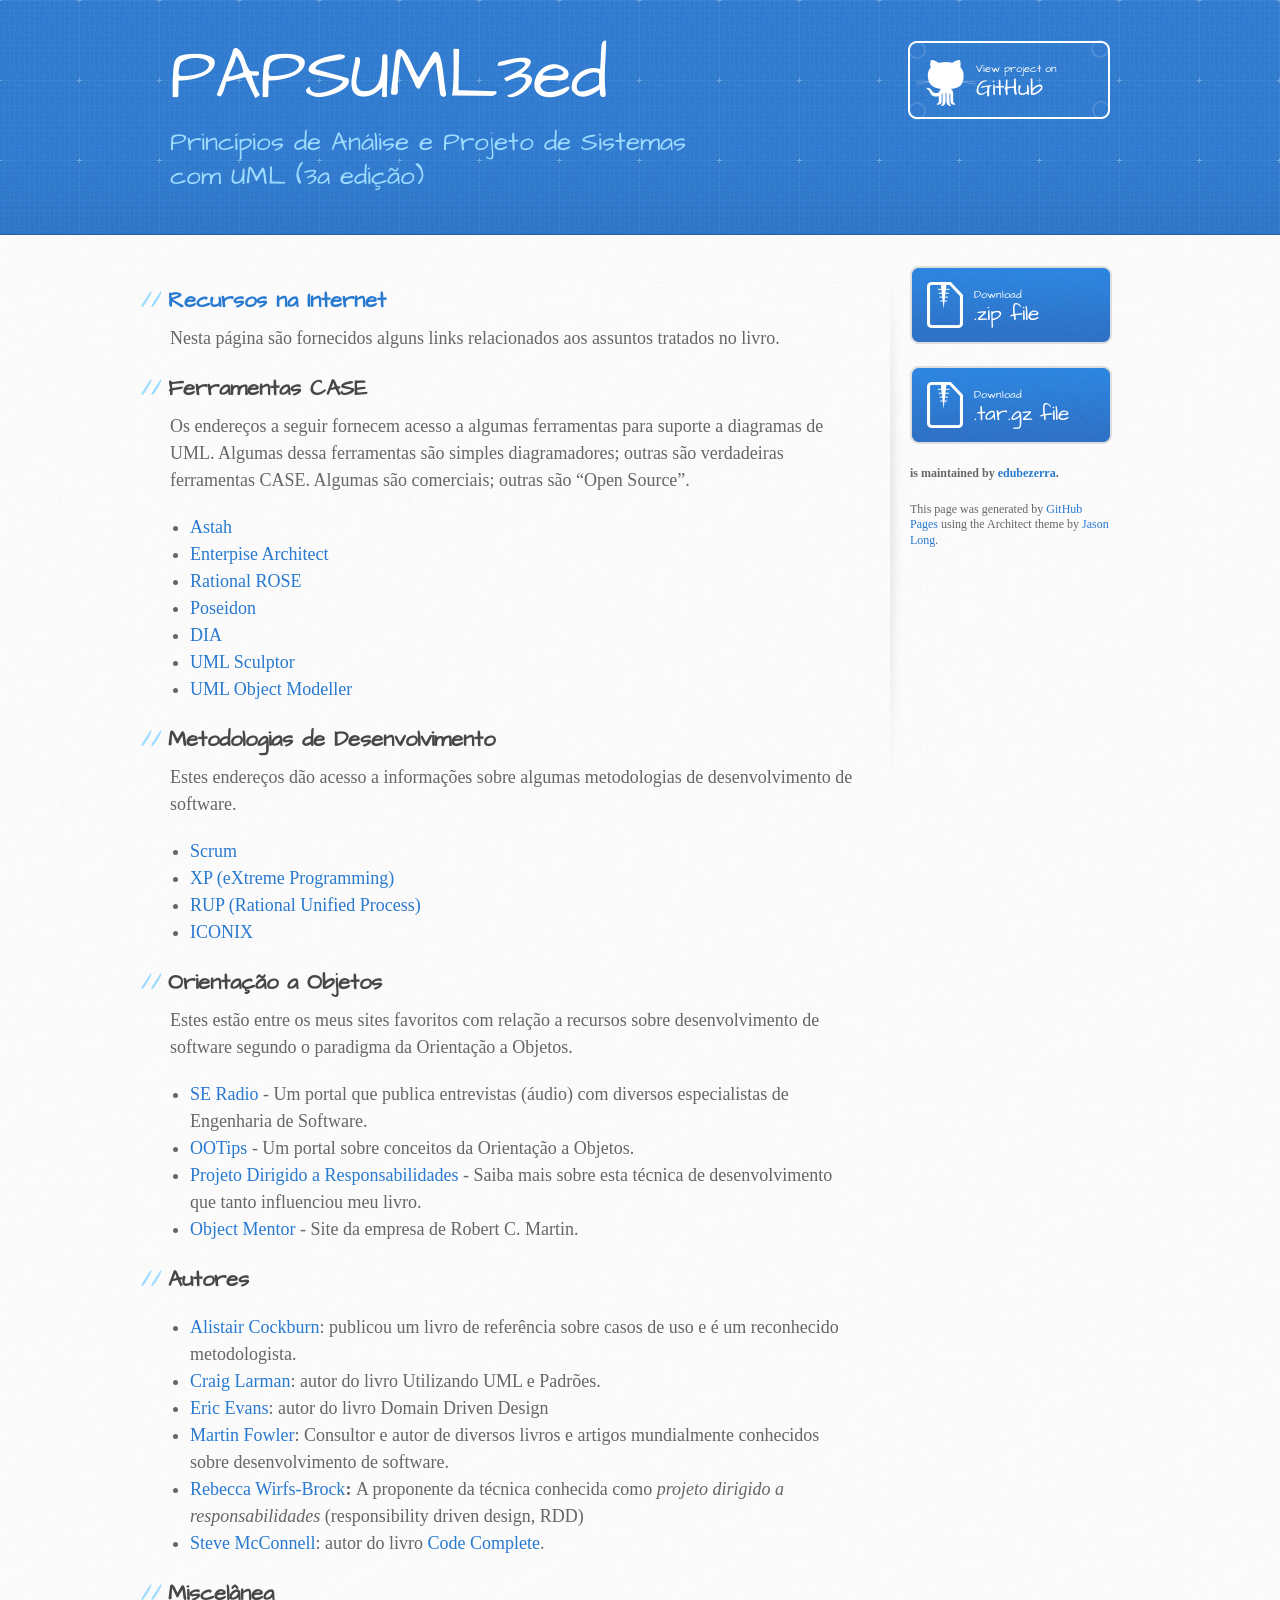
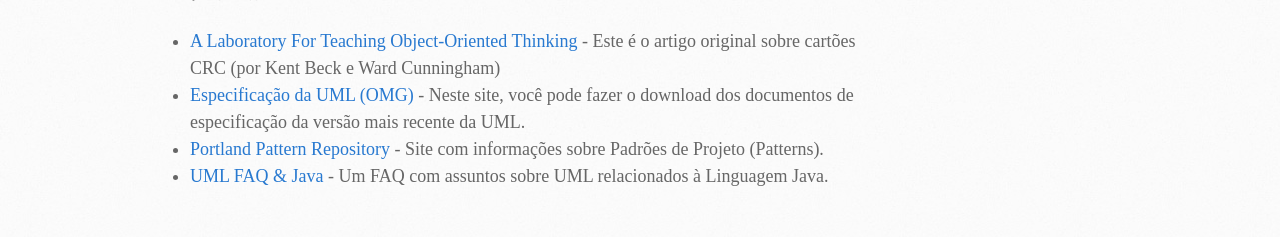
==== recursos.html @ 328a5956 "Projeto criado." ====
<!DOCTYPE html>
<html>
  <head>
    <meta charset='utf-8'>
    <meta http-equiv="X-UA-Compatible" content="chrome=1">
    <meta name="viewport" content="width=device-width, initial-scale=1, maximum-scale=1">
    <link href='https://fonts.googleapis.com/css?family=Architects+Daughter' rel='stylesheet' type='text/css'>
    <link rel="stylesheet" type="text/css" href="stylesheets/stylesheet.css" media="screen">
    <link rel="stylesheet" type="text/css" href="stylesheets/github-light.css" media="screen">
    <link rel="stylesheet" type="text/css" href="stylesheets/print.css" media="print">

    <!--[if lt IE 9]>
    <script src="//html5shiv.googlecode.com/svn/trunk/html5.js"></script>
    <![endif]-->

    <title>PAPSUML3ed - Recursos na Web</title>
  </head>

  <body>
    <header>
      <div class="inner">
        <h1>PAPSUML3ed</h1>
        <h2>Princípios de Análise e Projeto de Sistemas com UML (3a edição)</h2>
        <a href="https://github.com/edubezerra/sca" class="button"><small>View project on</small> GitHub</a>
      </div>
    </header>

    <div id="content-wrapper">
      <div class="inner clearfix">
        <section id="main-content">

           		    	<div class="entry">
           		    	    <h2><a href="http://eic.cefet-rj.br/portal/index.php/papsuml3ed/">Recursos na Internet</a></h2>

<p>Nesta página são fornecidos alguns links relacionados aos assuntos tratados no livro.</p>
<h2>Ferramentas CASE</h2>
<p>Os endereços a seguir fornecem acesso a algumas ferramentas para suporte a diagramas de UML. Algumas dessa ferramentas são simples diagramadores; outras são verdadeiras ferramentas CASE. Algumas são comerciais; outras são &#8220;Open Source&#8221;.</p>
<ul>
<li><a href="http://astah.net/editions/uml">Astah</a></li>
<li><a href="http://www.sparxsystems.com/">Enterpise Architect</a></li>
<li><a href="http://www.rational.com">Rational ROSE</a></li>
<li><a href="http://www.gentleware.com/">Poseidon</a></li>
<li><a href="http://www.lysator.liu.se/%7Ealla/dia/dia.html">DIA</a></li>
<li><a href="http://umlsculptor.sourceforge.net/">UML Sculptor</a></li>
<li><a href="http://uml.sourceforge.net/">UML Object Modeller</a></li>
</ul>
<h2>Metodologias de Desenvolvimento</h2>
<p>Estes endereços dão acesso a informações sobre algumas metodologias de desenvolvimento de software.</p>
<ul>
<li><a href="https://www.scrum.org/">Scrum</a></li>
<li><a href="http://www.xprogramming.com">XP (eXtreme Programming)</a></li>
<li><a href="http://www.rational.com/products/rup/whitepapers.jsp?SMSESSION=NO">RUP (Rational Unified Process)</a></li>
<li><a href="http://www.iconixsw.com/ICONIXProcess.html">ICONIX</a></li>
</ul>
<h2>Orientação a Objetos</h2>
<p>Estes estão entre os meus sites favoritos com relação a recursos sobre desenvolvimento de software segundo o paradigma da Orientação a Objetos.</p>

<ul>
<li><a href="http://www.se-radio.net/">SE Radio</a> - Um portal que publica entrevistas (áudio) com diversos especialistas de Engenharia de Software.</li>
<li><a href="http://ootips.org/">OOTips</a> - Um portal sobre conceitos da Orientação a Objetos.</li>
<li><a href="http://www.wirfs-brock.com/" target="_blank">Projeto Dirigido a Responsabilidades</a> - Saiba mais sobre esta técnica de desenvolvimento que tanto influenciou meu livro.</li>
<li><a href="http://www.objectmentor.com/" target="_blank">Object Mentor</a> - Site da empresa de Robert C. Martin.</li>
</ul>

<h2>Autores</h2>
<ul>
<li><a href="http://alistair.cockburn.us/">Alistair Cockburn</a>: publicou um livro de referência sobre casos de uso e é um reconhecido metodologista.</li>
<li><a href="http://www.craiglarman.com/">Craig Larman</a>: autor do livro Utilizando UML e Padrões.</li>
<li><a href="http://domainlanguage.com/">Eric Evans</a>: autor do livro Domain Driven Design</li>
<li><a href="http://www.martinfowler.com/">Martin Fowler</a>: Consultor e autor de diversos livros e artigos mundialmente conhecidos sobre desenvolvimento de software.</li>
<li><a href="http://www.wirfs-brock.com/pages/rebecca_bio.html">Rebecca Wirfs-Brock</a><strong>: </strong>A proponente da técnica conhecida como <em>projeto dirigido a responsabilidades</em> (responsibility driven design, RDD)</li>
<li><a href="http://www.stevemcconnell.com/">Steve McConnell</a>: autor do livro <a href="http://www.cc2e.com/Default.aspx">Code Complete</a>.</li>
</ul>
<h2>Miscelânea</h2>

<ul>
<li><a href="http://c2.com/doc/oopsla89/paper.html">A Laboratory For Teaching Object-Oriented Thinking</a> - Este é o artigo original sobre cartões CRC (por Kent Beck e Ward Cunningham)</li>

<li><a href="http://www.omg.org/uml/">Especificação da UML (OMG)</a> - Neste site, você pode fazer o download dos documentos de especificação da versão mais recente da UML.</li>

<li><a href="http://c2.com/ppr/index.html">Portland Pattern Repository</a> - Site com informações sobre Padrões de Projeto (Patterns).</li>

<li><a href="http://www.jguru.com/faq/home.jsp?topic=UML">UML FAQ &amp; Java</a> - Um FAQ com assuntos sobre UML relacionados à Linguagem Java.</li>
</ul>

        </section>

        <aside id="sidebar">
          <a href="https://github.com/edubezerra/sca/zipball/master" class="button">
            <small>Download</small>
            .zip file
          </a>
          <a href="https://github.com/edubezerra/sca/tarball/master" class="button">
            <small>Download</small>
            .tar.gz file
          </a>

          <p class="repo-owner"><a href="https://github.com/edubezerra/sca"></a> is maintained by <a href="https://github.com/edubezerra">edubezerra</a>.</p>

          <p>This page was generated by <a href="https://pages.github.com">GitHub Pages</a> using the Architect theme by <a href="https://twitter.com/jasonlong">Jason Long</a>.</p>
        </aside>
      </div>
    </div>

  
  
  </body>
</html>
---- stylesheets/stylesheet.css ----
/*! normalize.css v3.0.2 | MIT License | git.io/normalize */

/**
 * 1. Set default font family to sans-serif.
 * 2. Prevent iOS text size adjust after orientation change, without disabling
 *    user zoom.
 */

html {
  font-family: sans-serif; /* 1 */
  -webkit-text-size-adjust: 100%; /* 2 */
  -ms-text-size-adjust: 100%; /* 2 */
}

ul.share-buttons{
  list-style: none;
  padding: 0;
}

ul.share-buttons li{
  display: inline;
}

/**
 * Remove default margin.
 */

body {
  margin: 0;
}

/* HTML5 display definitions
   ========================================================================== */

/**
 * Correct `block` display not defined for any HTML5 element in IE 8/9.
 * Correct `block` display not defined for `details` or `summary` in IE 10/11
 * and Firefox.
 * Correct `block` display not defined for `main` in IE 11.
 */

article,
aside,
details,
figcaption,
figure,
footer,
header,
hgroup,
main,
menu,
nav,
section,
summary {
  display: block;
}

/**
 * 1. Correct `inline-block` display not defined in IE 8/9.
 * 2. Normalize vertical alignment of `progress` in Chrome, Firefox, and Opera.
 */

audio,
canvas,
progress,
video {
  display: inline-block; /* 1 */
  vertical-align: baseline; /* 2 */
}

/**
 * Prevent modern browsers from displaying `audio` without controls.
 * Remove excess height in iOS 5 devices.
 */

audio:not([controls]) {
  display: none;
  height: 0;
}

/**
 * Address `[hidden]` styling not present in IE 8/9/10.
 * Hide the `template` element in IE 8/9/11, Safari, and Firefox < 22.
 */

[hidden],
template {
  display: none;
}

/* Links
   ========================================================================== */

/**
 * Remove the gray background color from active links in IE 10.
 */

a {
  background-color: transparent;
}

/**
 * Improve readability when focused and also mouse hovered in all browsers.
 */

a:active,
a:hover {
  outline: 0;
}

/* Text-level semantics
   ========================================================================== */

/**
 * Address styling not present in IE 8/9/10/11, Safari, and Chrome.
 */

abbr[title] {
  border-bottom: 1px dotted;
}

/**
 * Address style set to `bolder` in Firefox 4+, Safari, and Chrome.
 */

b,
strong {
  font-weight: bold;
}

/**
 * Address styling not present in Safari and Chrome.
 */

dfn {
  font-style: italic;
}

/**
 * Address variable `h1` font-size and margin within `section` and `article`
 * contexts in Firefox 4+, Safari, and Chrome.
 */

h1 {
  margin: 0.67em 0;
  font-size: 2em;
}

/**
 * Address styling not present in IE 8/9.
 */

mark {
  color: #000;
  background: #ff0;
}

/**
 * Address inconsistent and variable font size in all browsers.
 */

small {
  font-size: 80%;
}

/**
 * Prevent `sub` and `sup` affecting `line-height` in all browsers.
 */

sub,
sup {
  position: relative;
  font-size: 75%;
  line-height: 0;
  vertical-align: baseline;
}

sup {
  top: -0.5em;
}

sub {
  bottom: -0.25em;
}

/* Embedded content
   ========================================================================== */

/**
 * Remove border when inside `a` element in IE 8/9/10.
 */

img {
  border: 0;
}

/**
 * Correct overflow not hidden in IE 9/10/11.
 */

svg:not(:root) {
  overflow: hidden;
}

/* Grouping content
   ========================================================================== */

/**
 * Address margin not present in IE 8/9 and Safari.
 */

figure {
  margin: 1em 40px;
}

/**
 * Address differences between Firefox and other browsers.
 */

hr {
  height: 0;
  -moz-box-sizing: content-box;
  box-sizing: content-box;
}

/**
 * Contain overflow in all browsers.
 */

pre {
  overflow: auto;
}

/**
 * Address odd `em`-unit font size rendering in all browsers.
 */

code,
kbd,
pre,
samp {
  font-family: monospace, monospace;
  font-size: 1em;
}

/* Forms
   ========================================================================== */

/**
 * Known limitation: by default, Chrome and Safari on OS X allow very limited
 * styling of `select`, unless a `border` property is set.
 */

/**
 * 1. Correct color not being inherited.
 *    Known issue: affects color of disabled elements.
 * 2. Correct font properties not being inherited.
 * 3. Address margins set differently in Firefox 4+, Safari, and Chrome.
 */

button,
input,
optgroup,
select,
textarea {
  margin: 0; /* 3 */
  font: inherit; /* 2 */
  color: inherit; /* 1 */
}

/**
 * Address `overflow` set to `hidden` in IE 8/9/10/11.
 */

button {
  overflow: visible;
}

/**
 * Address inconsistent `text-transform` inheritance for `button` and `select`.
 * All other form control elements do not inherit `text-transform` values.
 * Correct `button` style inheritance in Firefox, IE 8/9/10/11, and Opera.
 * Correct `select` style inheritance in Firefox.
 */

button,
select {
  text-transform: none;
}

/**
 * 1. Avoid the WebKit bug in Android 4.0.* where (2) destroys native `audio`
 *    and `video` controls.
 * 2. Correct inability to style clickable `input` types in iOS.
 * 3. Improve usability and consistency of cursor style between image-type
 *    `input` and others.
 */

button,
html input[type="button"], /* 1 */
input[type="reset"],
input[type="submit"] {
  -webkit-appearance: button; /* 2 */
  cursor: pointer; /* 3 */
}

/**
 * Re-set default cursor for disabled elements.
 */

button[disabled],
html input[disabled] {
  cursor: default;
}

/**
 * Remove inner padding and border in Firefox 4+.
 */

button::-moz-focus-inner,
input::-moz-focus-inner {
  padding: 0;
  border: 0;
}

/**
 * Address Firefox 4+ setting `line-height` on `input` using `!important` in
 * the UA stylesheet.
 */

input {
  line-height: normal;
}

/**
 * It's recommended that you don't attempt to style these elements.
 * Firefox's implementation doesn't respect box-sizing, padding, or width.
 *
 * 1. Address box sizing set to `content-box` in IE 8/9/10.
 * 2. Remove excess padding in IE 8/9/10.
 */

input[type="checkbox"],
input[type="radio"] {
  box-sizing: border-box; /* 1 */
  padding: 0; /* 2 */
}

/**
 * Fix the cursor style for Chrome's increment/decrement buttons. For certain
 * `font-size` values of the `input`, it causes the cursor style of the
 * decrement button to change from `default` to `text`.
 */

input[type="number"]::-webkit-inner-spin-button,
input[type="number"]::-webkit-outer-spin-button {
  height: auto;
}

/**
 * 1. Address `appearance` set to `searchfield` in Safari and Chrome.
 * 2. Address `box-sizing` set to `border-box` in Safari and Chrome
 *    (include `-moz` to future-proof).
 */

input[type="search"] {
  -webkit-box-sizing: content-box; /* 2 */
  -moz-box-sizing: content-box;
  box-sizing: content-box;
  -webkit-appearance: textfield; /* 1 */
}

/**
 * Remove inner padding and search cancel button in Safari and Chrome on OS X.
 * Safari (but not Chrome) clips the cancel button when the search input has
 * padding (and `textfield` appearance).
 */

input[type="search"]::-webkit-search-cancel-button,
input[type="search"]::-webkit-search-decoration {
  -webkit-appearance: none;
}

/**
 * Define consistent border, margin, and padding.
 */

fieldset {
  padding: 0.35em 0.625em 0.75em;
  margin: 0 2px;
  border: 1px solid #c0c0c0;
}

/**
 * 1. Correct `color` not being inherited in IE 8/9/10/11.
 * 2. Remove padding so people aren't caught out if they zero out fieldsets.
 */

legend {
  padding: 0; /* 2 */
  border: 0; /* 1 */
}

/**
 * Remove default vertical scrollbar in IE 8/9/10/11.
 */

textarea {
  overflow: auto;
}

/**
 * Don't inherit the `font-weight` (applied by a rule above).
 * NOTE: the default cannot safely be changed in Chrome and Safari on OS X.
 */

optgroup {
  font-weight: bold;
}

/* Tables
   ========================================================================== */

/**
 * Remove most spacing between table cells.
 */

table {
  border-spacing: 0;
  border-collapse: collapse;
}

td,
th {
  padding: 0;
}

/* LAYOUT STYLES */
body {
  font-family: "freight-text-pro",Georgia,'Times New Roman', Helvetica, Times, serif;
  font-size: 18px;
  font-weight: 400;
  line-height: 1.5;
  color: #666;
  background: #fafafa url(../images/body-bg.jpg) 0 0 repeat;
}

p {
  margin-top: 0;
}

a {
  color: #2879d0;
}
a:hover {
  color: #2268b2;
}

header {
  padding-top: 40px;
  padding-bottom: 40px;
  font-family: 'Architects Daughter', 'Helvetica Neue', Helvetica, Arial, serif;
  background: #2e7bcf url(../images/header-bg.jpg) 0 0 repeat-x;
  border-bottom: solid 1px #275da1;
}

header h1 {
  width: 540px;
  margin-top: 0;
  margin-bottom: 0.2em;
  font-size: 72px;
  font-weight: normal;
  line-height: 1;
  color: #fff;
  letter-spacing: -1px;
}

header h2 {
  width: 540px;
  margin-top: 0;
  margin-bottom: 0;
  font-size: 26px;
  font-weight: normal;
  line-height: 1.3;
  color: #9ddcff;
  letter-spacing: 0;
}

.inner {
  position: relative;
  width: 940px;
  margin: 0 auto;
}

#content-wrapper {
  padding-top: 30px;
  border-top: solid 1px #fff;
}

#main-content {
  float: left;
  width: 690px;
}

#main-content img {
  max-width: 100%;
}

aside#sidebar {
  float: right;
  width: 200px;
  min-height: 504px;
  padding-left: 20px;
  font-size: 12px;
  line-height: 1.3;
  background: transparent url(../images/sidebar-bg.jpg) 0 0 no-repeat;
}

aside#sidebar p.repo-owner,
aside#sidebar p.repo-owner a {
  font-weight: bold;
}

#downloads {
  margin-bottom: 40px;
}

a.button {
  width: 134px;
  height: 58px;
  padding-top: 22px;
  padding-left: 68px;
  font-family: 'Architects Daughter', 'Helvetica Neue', Helvetica, Arial, serif;
  font-size: 23px;
  line-height: 1.2;
  color: #fff;
}
a.button small {
  display: block;
  font-size: 11px;
}
header a.button {
  position: absolute;
  top: 0;
  right: 0;
  background: transparent url(../images/github-button.png) 0 0 no-repeat;
}
aside a.button {
  display: block;
  width: 138px;
  padding-left: 64px;
  margin-bottom: 20px;
  font-size: 21px;
  background: transparent url(../images/download-button.png) 0 0 no-repeat;
}

code, pre {
  margin-bottom: 30px;
  font-family: Monaco, "Bitstream Vera Sans Mono", "Lucida Console", Terminal, monospace;
  font-size: 13px;
  color: #222;
}

code {
  padding: 0 3px;
  background-color: #f2f8fc;
  border: solid 1px #dbe7f3;
}

pre {
  padding: 20px;
  overflow: auto;
  text-shadow: none;
  background: #fff;
  border: solid 1px #f2f2f2;
}
pre code {
  padding: 0;
  color: #2879d0;
  background-color: #fff;
  border: none;
}

ul, ol, dl {
  margin-bottom: 20px;
}


/* COMMON STYLES */

hr {
  height: 0;
  margin-top: 1em;
  margin-bottom: 1em;
  border: 0;
  border-top: solid 1px #ddd;
}

table {
  width: 100%;
  border: 1px solid #ebebeb;
}

th {
  font-weight: 500;
}

td {
  font-weight: 300;
  text-align: center;
  border: 1px solid #ebebeb;
}

form {
  padding: 20px;
  background: #f2f2f2;

}


/* GENERAL ELEMENT TYPE STYLES */

#main-content h1 {
  margin-top: 0;
  margin-bottom: 0;
  font-family: 'Architects Daughter', 'Helvetica Neue', Helvetica, Arial, serif;
  font-size: 2.8em;
  font-weight: normal;
  color: #474747;
  text-indent: 6px;
  letter-spacing: -1px;
}

#main-content h1:before {
  padding-right: 0.3em;
  margin-left: -0.9em;
  color: #9ddcff;
  content: "/";
}

#main-content h2 {
  margin-bottom: 8px;
  font-family: 'Architects Daughter', 'Helvetica Neue', Helvetica, Arial, serif;
  font-size: 22px;
  font-weight: bold;
  color: #474747;
  text-indent: 4px;
}
#main-content h2:before {
  padding-right: 0.3em;
  margin-left: -1.5em;
  content: "//";
  color: #9ddcff;
}

#main-content h3 {
  margin-top: 24px;
  margin-bottom: 8px;
  font-family: 'Architects Daughter', 'Helvetica Neue', Helvetica, Arial, serif;
  font-size: 18px;
  font-weight: bold;
  color: #474747;
  text-indent: 3px;
}

#main-content h3:before {
  padding-right: 0.3em;
  margin-left: -2em;
  content: "///";
  color: #9ddcff;
}

#main-content h4 {
  margin-bottom: 8px;
  font-family: 'Architects Daughter', 'Helvetica Neue', Helvetica, Arial, serif;
  font-size: 15px;
  font-weight: bold;
  color: #474747;
  text-indent: 3px;
}

h4:before {
  padding-right: 0.3em;
  margin-left: -2.8em;
  content: "////";
  color: #9ddcff;
}

#main-content h5 {
  margin-bottom: 8px;
  font-family: 'Architects Daughter', 'Helvetica Neue', Helvetica, Arial, serif;
  font-size: 14px;
  color: #474747;
  text-indent: 3px;
}
h5:before {
  padding-right: 0.3em;
  margin-left: -3.2em;
  content: "/////";
  color: #9ddcff;
}

#main-content h6 {
  margin-bottom: 8px;
  font-family: 'Architects Daughter', 'Helvetica Neue', Helvetica, Arial, serif;
  font-size: .8em;
  color: #474747;
  text-indent: 3px;
}
h6:before {
  padding-right: 0.3em;
  margin-left: -3.7em;
  content: "//////";
  color: #9ddcff;
}

p {
  margin-bottom: 20px;
}

a {
  text-decoration: none;
}

p a {
  font-weight: 400;
}

blockquote {
  padding: 0 0 0 30px;
  margin-bottom: 20px;
  font-size: 1.6em;
  border-left: 10px solid #e9e9e9;
}

ul {
  list-style-position: inside;
  list-style: disc;
  padding-left: 20px;
}

ol {
  list-style-position: inside;
  list-style: decimal;
  padding-left: 3px;
}

dl dd {
  font-style: italic;
  font-weight: 100;
}

footer {
  padding-top: 20px;
  padding-bottom: 30px;
  margin-top: 40px;
  font-size: 13px;
  color: #aaa;
  background: transparent url('../images/hr.png') 0 0 no-repeat;
}

footer a {
  color: #666;
}
footer a:hover {
  color: #444;
}

/* MISC */
.clearfix:after {
  display: block;
  height: 0;
  clear: both;
  visibility: hidden;
  content: '.';
}

.clearfix {display: inline-block;}
* html .clearfix {height: 1%;}
.clearfix {display: block;}

/* #Media Queries
================================================== */

/* Smaller than standard 960 (devices and browsers) */
@media only screen and (max-width: 959px) { }

/* Tablet Portrait size to standard 960 (devices and browsers) */
@media only screen and (min-width: 768px) and (max-width: 959px) {
  .inner {
    width: 740px;
  }
  header h1, header h2 {
    width: 340px;
  }
  header h1 {
    font-size: 60px;
  }
  header h2 {
    font-size: 30px;
  }
  #main-content {
    width: 490px;
  }
  #main-content h1:before,
  #main-content h2:before,
  #main-content h3:before,
  #main-content h4:before,
  #main-content h5:before,
  #main-content h6:before {
    padding-right: 0;
    margin-left: 0;
    content: none;
  }
}

/* All Mobile Sizes (devices and browser) */
@media only screen and (max-width: 767px) {
  .inner {
    width: 93%;
  }
  header {
    padding: 20px 0;
  }
  header .inner {
    position: relative;
  }
  header h1, header h2 {
    width: 100%;
  }
  header h1 {
    font-size: 48px;
  }
  header h2 {
    font-size: 24px;
  }
  header a.button {
    position: relative;
    display: inline-block;
    width: auto;
    height: auto;
    padding: 5px 10px;
    margin-top: 15px;
    font-size: 13px;
    line-height: 1;
    color: #2879d0;
    text-align: center;
    background-color: #9ddcff;
    background-image: none;
    border-radius: 5px;
    -moz-border-radius: 5px;
    -webkit-border-radius: 5px;
  }
  header a.button small {
    display: inline;
    font-size: 13px;
  }
  #main-content,
  aside#sidebar {
    float: none;
    width: 100% ! important;
  }
  aside#sidebar {
    min-height: 0;
    padding: 20px 0;
    margin-top: 20px;
    background-image: none;
    border-top: solid 1px #ddd;
  }
  aside#sidebar a.button {
    display: none;
  }
  #main-content h1:before,
  #main-content h2:before,
  #main-content h3:before,
  #main-content h4:before,
  #main-content h5:before,
  #main-content h6:before {
    padding-right: 0;
    margin-left: 0;
    content: none;
  }
}

/* Mobile Landscape Size to Tablet Portrait (devices and browsers) */
@media only screen and (min-width: 480px) and (max-width: 767px) { }

/* Mobile Portrait Size to Mobile Landscape Size (devices and browsers) */
@media only screen and (max-width: 479px) { }
---- stylesheets/github-light.css ----
/*
   Copyright 2014 GitHub Inc.

   Licensed under the Apache License, Version 2.0 (the "License");
   you may not use this file except in compliance with the License.
   You may obtain a copy of the License at

       http://www.apache.org/licenses/LICENSE-2.0

   Unless required by applicable law or agreed to in writing, software
   distributed under the License is distributed on an "AS IS" BASIS,
   WITHOUT WARRANTIES OR CONDITIONS OF ANY KIND, either express or implied.
   See the License for the specific language governing permissions and
   limitations under the License.

*/

.pl-c /* comment */ {
  color: #969896;
}

.pl-c1      /* constant, markup.raw, meta.diff.header, meta.module-reference, meta.property-name, support, support.constant, support.variable, variable.other.constant */,
.pl-s .pl-v /* string variable */ {
  color: #0086b3;
}

.pl-e  /* entity */,
.pl-en /* entity.name */ {
  color: #795da3;
}

.pl-s .pl-s1 /* string source */,
.pl-smi      /* storage.modifier.import, storage.modifier.package, storage.type.java, variable.other, variable.parameter.function */ {
  color: #333;
}

.pl-ent /* entity.name.tag */ {
  color: #63a35c;
}

.pl-k /* keyword, storage, storage.type */ {
  color: #a71d5d;
}

.pl-pds              /* punctuation.definition.string, string.regexp.character-class */,
.pl-s                /* string */,
.pl-s .pl-pse .pl-s1 /* string punctuation.section.embedded source */,
.pl-sr               /* string.regexp */,
.pl-sr .pl-cce       /* string.regexp constant.character.escape */,
.pl-sr .pl-sra       /* string.regexp string.regexp.arbitrary-repitition */,
.pl-sr .pl-sre       /* string.regexp source.ruby.embedded */ {
  color: #183691;
}

.pl-v /* variable */ {
  color: #ed6a43;
}

.pl-id /* invalid.deprecated */ {
  color: #b52a1d;
}

.pl-ii /* invalid.illegal */ {
  background-color: #b52a1d;
  color: #f8f8f8;
}

.pl-sr .pl-cce /* string.regexp constant.character.escape */ {
  color: #63a35c;
  font-weight: bold;
}

.pl-ml /* markup.list */ {
  color: #693a17;
}

.pl-mh        /* markup.heading */,
.pl-mh .pl-en /* markup.heading entity.name */,
.pl-ms        /* meta.separator */ {
  color: #1d3e81;
  font-weight: bold;
}

.pl-mq /* markup.quote */ {
  color: #008080;
}

.pl-mi /* markup.italic */ {
  color: #333;
  font-style: italic;
}

.pl-mb /* markup.bold */ {
  color: #333;
  font-weight: bold;
}

.pl-md /* markup.deleted, meta.diff.header.from-file */ {
  background-color: #ffecec;
  color: #bd2c00;
}

.pl-mi1 /* markup.inserted, meta.diff.header.to-file */ {
  background-color: #eaffea;
  color: #55a532;
}

.pl-mdr /* meta.diff.range */ {
  color: #795da3;
  font-weight: bold;
}

.pl-mo /* meta.output */ {
  color: #1d3e81;
}
---- stylesheets/print.css ----
html, body, div, span, applet, object, iframe,
h1, h2, h3, h4, h5, h6, p, blockquote, pre,
a, abbr, acronym, address, big, cite, code,
del, dfn, em, img, ins, kbd, q, s, samp,
small, strike, strong, sub, sup, tt, var,
b, u, i, center,
dl, dt, dd, ol, ul, li,
fieldset, form, label, legend,
table, caption, tbody, tfoot, thead, tr, th, td,
article, aside, canvas, details, embed,
figure, figcaption, footer, header, hgroup,
menu, nav, output, ruby, section, summary,
time, mark, audio, video {
  padding: 0;
  margin: 0;
  font: inherit;
  font-size: 100%;
  vertical-align: baseline;
  border: 0;
}
/* HTML5 display-role reset for older browsers */
article, aside, details, figcaption, figure,
footer, header, hgroup, menu, nav, section {
  display: block;
}
body {
  line-height: 1;
}
ol, ul {
  list-style: none;
}
blockquote, q {
  quotes: none;
}
blockquote:before, blockquote:after,
q:before, q:after {
  content: '';
  content: none;
}
table {
  border-spacing: 0;
  border-collapse: collapse;
}
body {
  font-family: 'Helvetica Neue', Helvetica, Arial, serif;
  font-size: 13px;
  line-height: 1.5;
  color: #000;
}

a {
  font-weight: bold;
  color: #d5000d;
}

header {
  padding-top: 35px;
  padding-bottom: 10px;
}

header h1 {
  font-size: 48px;
  font-weight: bold;
  line-height: 1.2;
  color: #303030;
  letter-spacing: -1px;
}

header h2 {
  font-size: 24px;
  font-weight: normal;
  line-height: 1.3;
  color: #aaa;
  letter-spacing: -1px;
}
#downloads {
  display: none;
}
#main_content {
  padding-top: 20px;
}

code, pre {
  margin-bottom: 30px;
  font-family: Monaco, "Bitstream Vera Sans Mono", "Lucida Console", Terminal;
  font-size: 12px;
  color: #222;
}

code {
  padding: 0 3px;
}

pre {
  padding: 20px;
  overflow: auto;
  border: solid 1px #ddd;
}
pre code {
  padding: 0;
}

ul, ol, dl {
  margin-bottom: 20px;
}


/* COMMON STYLES */

table {
  width: 100%;
  border: 1px solid #ebebeb;
}

th {
  font-weight: 500;
}

td {
  font-weight: 300;
  text-align: center;
  border: 1px solid #ebebeb;
}

form {
  padding: 20px;
  background: #f2f2f2;

}


/* GENERAL ELEMENT TYPE STYLES */

h1 {
  font-size: 2.8em;
}

h2 {
  margin-bottom: 8px;
  font-size: 22px;
  font-weight: bold;
  color: #303030;
}

h3 {
  margin-bottom: 8px;
  font-size: 18px;
  font-weight: bold;
  color: #d5000d;
}

h4 {
  font-size: 16px;
  font-weight: bold;
  color: #303030;
}

h5 {
  font-size: 1em;
  color: #303030;
}

h6 {
  font-size: .8em;
  color: #303030;
}

p {
  margin-bottom: 20px;
  font-weight: 300;
}

a {
  text-decoration: none;
}

p a {
  font-weight: 400;
}

blockquote {
  padding: 0 0 0 30px;
  margin-bottom: 20px;
  font-size: 1.6em;
  border-left: 10px solid #e9e9e9;
}

ul li {
  padding-left: 20px;
  list-style-position: inside;
  list-style: disc;
}

ol li {
  padding-left: 3px;
  list-style-position: inside;
  list-style: decimal;
}

dl dd {
  font-style: italic;
  font-weight: 100;
}

footer {
  padding-top: 20px;
  padding-bottom: 30px;
  margin-top: 40px;
  font-size: 13px;
  color: #aaa;
}

footer a {
  color: #666;
}

/* MISC */
.clearfix:after {
  display: block;
  height: 0;
  clear: both;
  visibility: hidden;
  content: '.';
}

.clearfix {display: inline-block;}
* html .clearfix {height: 1%;}
.clearfix {display: block;}
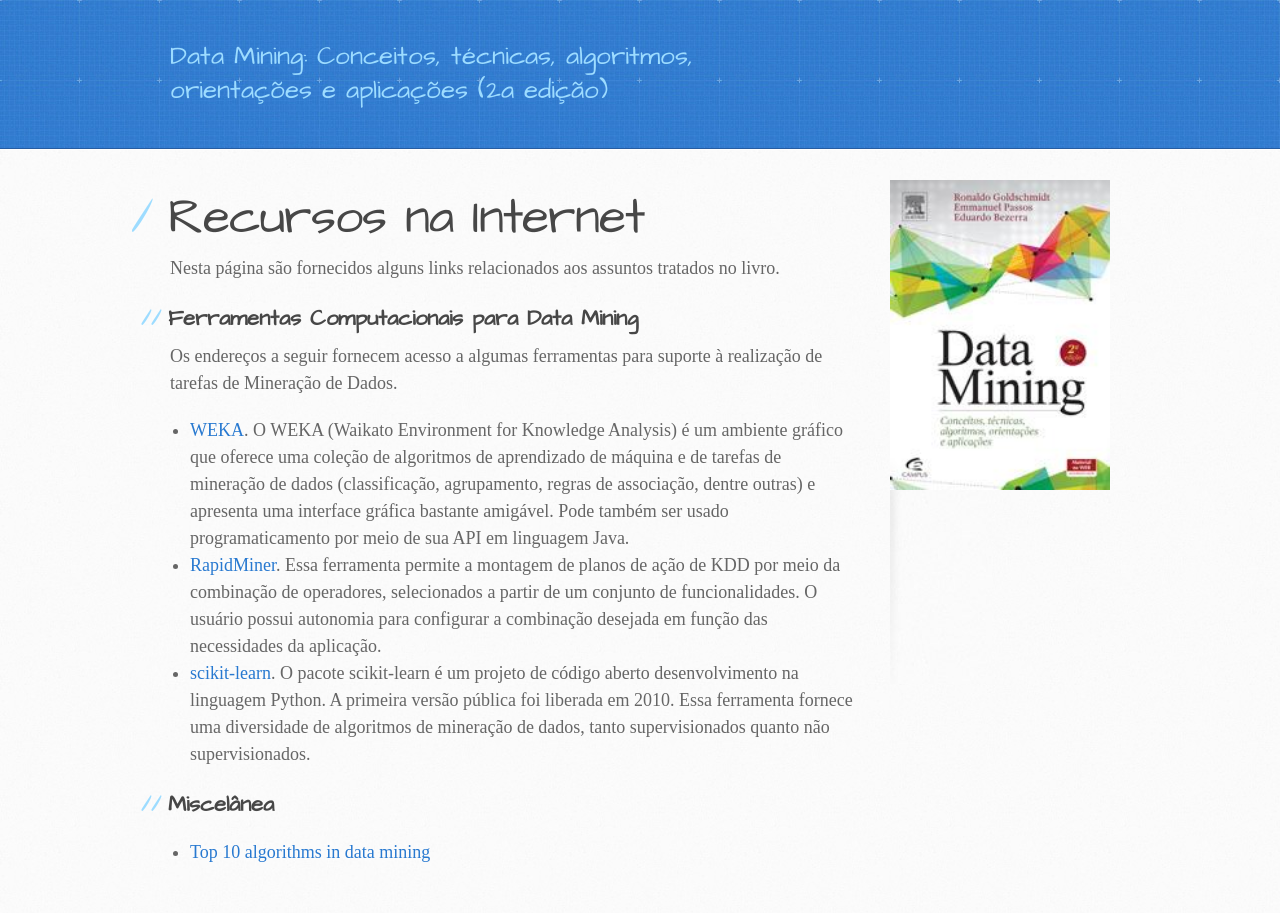
==== commit 778fd270: "Pasta artigos adicionada" ====
--- a/recursos.html
+++ b/recursos.html
@@ -13,15 +13,13 @@
     <script src="//html5shiv.googlecode.com/svn/trunk/html5.js"></script>
     <![endif]-->
 
-    <title>PAPSUML3ed - Recursos na Web</title>
+    <title>Recursos na Web</title>
   </head>
 
   <body>
     <header>
       <div class="inner">
-        <h1>PAPSUML3ed</h1>
-        <h2>Princípios de Análise e Projeto de Sistemas com UML (3a edição)</h2>
-        <a href="https://github.com/edubezerra/sca" class="button"><small>View project on</small> GitHub</a>
+		<h2>Data Mining: Conceitos, técnicas, algoritmos, orientações e aplicações (2a edição)</h2>
       </div>
     </header>
 
@@ -29,76 +27,35 @@
       <div class="inner clearfix">
         <section id="main-content">
 
-           		    	<div class="entry">
-           		    	    <h2><a href="http://eic.cefet-rj.br/portal/index.php/papsuml3ed/">Recursos na Internet</a></h2>
+    <div class="entry">
+        <h1>Recursos na Internet</h1>
 
 <p>Nesta página são fornecidos alguns links relacionados aos assuntos tratados no livro.</p>
-<h2>Ferramentas CASE</h2>
-<p>Os endereços a seguir fornecem acesso a algumas ferramentas para suporte a diagramas de UML. Algumas dessa ferramentas são simples diagramadores; outras são verdadeiras ferramentas CASE. Algumas são comerciais; outras são &#8220;Open Source&#8221;.</p>
+
+<h2>Ferramentas Computacionais para Data Mining</h2>
+<p>Os endereços a seguir fornecem acesso a algumas ferramentas para suporte à realização de tarefas de Mineração de Dados.</p>
 <ul>
-<li><a href="http://astah.net/editions/uml">Astah</a></li>
-<li><a href="http://www.sparxsystems.com/">Enterpise Architect</a></li>
-<li><a href="http://www.rational.com">Rational ROSE</a></li>
-<li><a href="http://www.gentleware.com/">Poseidon</a></li>
-<li><a href="http://www.lysator.liu.se/%7Ealla/dia/dia.html">DIA</a></li>
-<li><a href="http://umlsculptor.sourceforge.net/">UML Sculptor</a></li>
-<li><a href="http://uml.sourceforge.net/">UML Object Modeller</a></li>
-</ul>
-<h2>Metodologias de Desenvolvimento</h2>
-<p>Estes endereços dão acesso a informações sobre algumas metodologias de desenvolvimento de software.</p>
-<ul>
-<li><a href="https://www.scrum.org/">Scrum</a></li>
-<li><a href="http://www.xprogramming.com">XP (eXtreme Programming)</a></li>
-<li><a href="http://www.rational.com/products/rup/whitepapers.jsp?SMSESSION=NO">RUP (Rational Unified Process)</a></li>
-<li><a href="http://www.iconixsw.com/ICONIXProcess.html">ICONIX</a></li>
-</ul>
-<h2>Orientação a Objetos</h2>
-<p>Estes estão entre os meus sites favoritos com relação a recursos sobre desenvolvimento de software segundo o paradigma da Orientação a Objetos.</p>
+<li><a href="http://www.cs.waikato.ac.nz/ml/WEKA">WEKA</a>. O WEKA (Waikato Environment for Knowledge Analysis) é um ambiente gráfico que oferece uma coleção de algoritmos de aprendizado de máquina e de tarefas de mineração de dados (classificação, agrupamento, regras de associação, dentre outras) e apresenta uma interface gráfica bastante amigável. Pode também ser usado programaticamento por meio de sua API em linguagem Java.</li>
 
-<ul>
-<li><a href="http://www.se-radio.net/">SE Radio</a> - Um portal que publica entrevistas (áudio) com diversos especialistas de Engenharia de Software.</li>
-<li><a href="http://ootips.org/">OOTips</a> - Um portal sobre conceitos da Orientação a Objetos.</li>
-<li><a href="http://www.wirfs-brock.com/" target="_blank">Projeto Dirigido a Responsabilidades</a> - Saiba mais sobre esta técnica de desenvolvimento que tanto influenciou meu livro.</li>
-<li><a href="http://www.objectmentor.com/" target="_blank">Object Mentor</a> - Site da empresa de Robert C. Martin.</li>
+<li><a href="http://www.rapidminer.com">RapidMiner</a>. Essa ferramenta permite a montagem de planos de ação de KDD por meio da combinação de operadores, selecionados a partir de um conjunto de funcionalidades. O usuário possui autonomia para configurar a combinação desejada em função das necessidades da aplicação.</li>
+
+<li><a href="http://www.rapidminer.com">scikit-learn</a>. O pacote scikit-learn é um projeto de código aberto desenvolvimento na linguagem Python. A primeira versão pública foi liberada em 2010. Essa ferramenta fornece uma diversidade de algoritmos de mineração de dados, tanto supervisionados quanto não supervisionados.</li>
+
+
 </ul>
 
-<h2>Autores</h2>
-<ul>
-<li><a href="http://alistair.cockburn.us/">Alistair Cockburn</a>: publicou um livro de referência sobre casos de uso e é um reconhecido metodologista.</li>
-<li><a href="http://www.craiglarman.com/">Craig Larman</a>: autor do livro Utilizando UML e Padrões.</li>
-<li><a href="http://domainlanguage.com/">Eric Evans</a>: autor do livro Domain Driven Design</li>
-<li><a href="http://www.martinfowler.com/">Martin Fowler</a>: Consultor e autor de diversos livros e artigos mundialmente conhecidos sobre desenvolvimento de software.</li>
-<li><a href="http://www.wirfs-brock.com/pages/rebecca_bio.html">Rebecca Wirfs-Brock</a><strong>: </strong>A proponente da técnica conhecida como <em>projeto dirigido a responsabilidades</em> (responsibility driven design, RDD)</li>
-<li><a href="http://www.stevemcconnell.com/">Steve McConnell</a>: autor do livro <a href="http://www.cc2e.com/Default.aspx">Code Complete</a>.</li>
-</ul>
 <h2>Miscelânea</h2>
 
 <ul>
-<li><a href="http://c2.com/doc/oopsla89/paper.html">A Laboratory For Teaching Object-Oriented Thinking</a> - Este é o artigo original sobre cartões CRC (por Kent Beck e Ward Cunningham)</li>
+<li><a href="artigos/Top 10 algorithms in data mining.pdf">Top 10 algorithms in data mining</a></li>
 
-<li><a href="http://www.omg.org/uml/">Especificação da UML (OMG)</a> - Neste site, você pode fazer o download dos documentos de especificação da versão mais recente da UML.</li>
-
-<li><a href="http://c2.com/ppr/index.html">Portland Pattern Repository</a> - Site com informações sobre Padrões de Projeto (Patterns).</li>
-
-<li><a href="http://www.jguru.com/faq/home.jsp?topic=UML">UML FAQ &amp; Java</a> - Um FAQ com assuntos sobre UML relacionados à Linguagem Java.</li>
 </ul>
 
         </section>
 
         <aside id="sidebar">
-          <a href="https://github.com/edubezerra/sca/zipball/master" class="button">
-            <small>Download</small>
-            .zip file
-          </a>
-          <a href="https://github.com/edubezerra/sca/tarball/master" class="button">
-            <small>Download</small>
-            .tar.gz file
-          </a>
-
-          <p class="repo-owner"><a href="https://github.com/edubezerra/sca"></a> is maintained by <a href="https://github.com/edubezerra">edubezerra</a>.</p>
-
-          <p>This page was generated by <a href="https://pages.github.com">GitHub Pages</a> using the Architect theme by <a href="https://twitter.com/jasonlong">Jason Long</a>.</p>
-        </aside>
+ 			<img src="images/dm2ed-capa.jpg" alt="Capa do livro" width="110%" height="110%" style="float:right" rel="image_src">
+       </aside>
       </div>
     </div>
 
